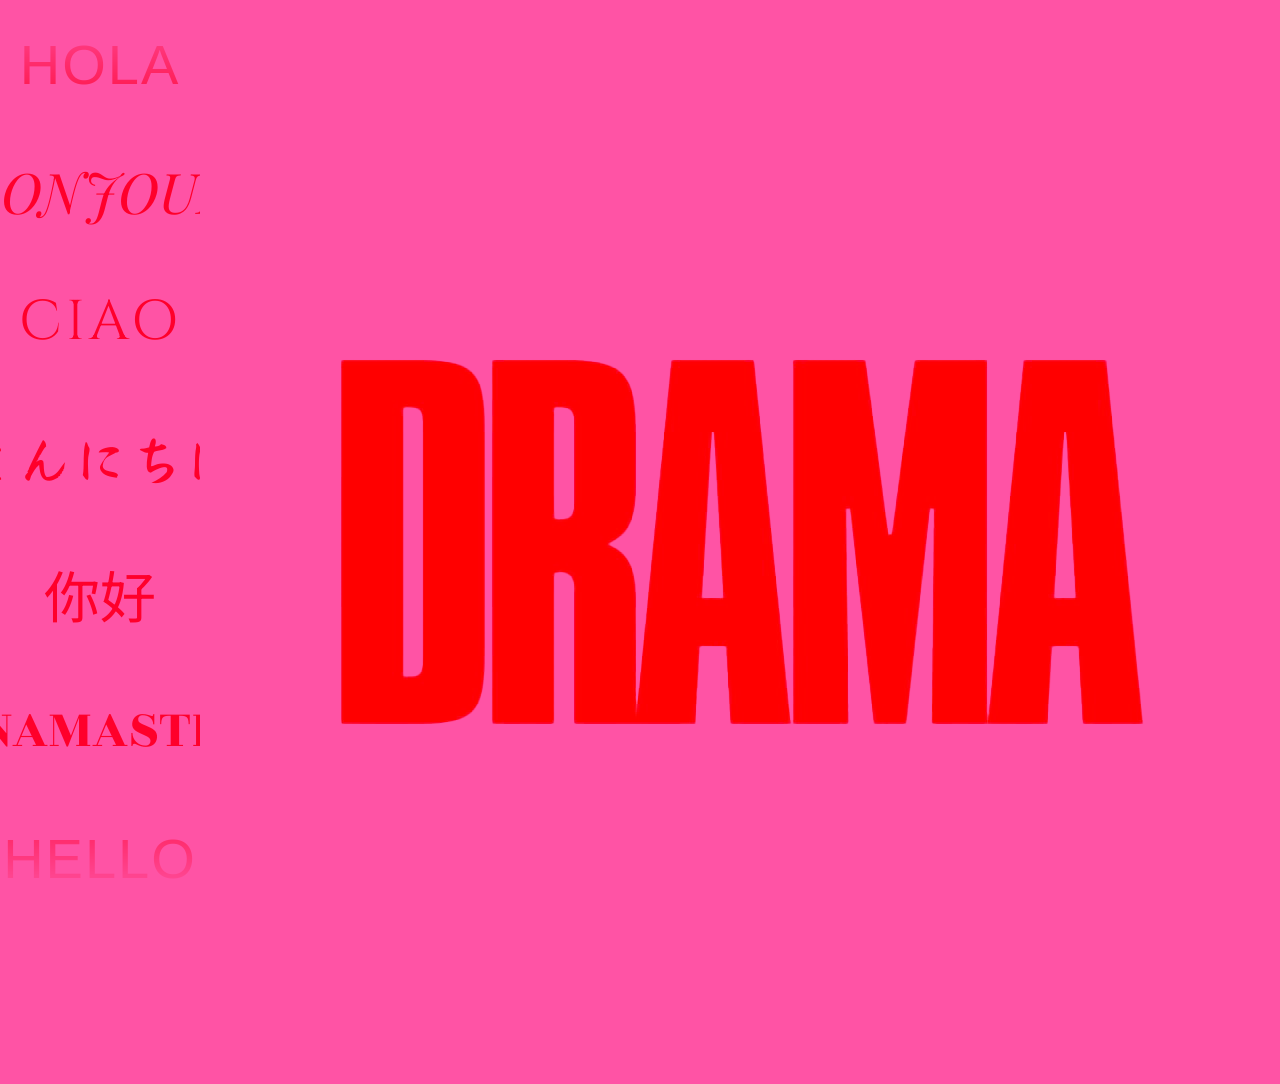
==== index.html @ 6cf23237 "Update index.html" ====
<!DOCTYPE html>
<html lang="es">
<head>
  <meta charset="UTF-8">
  <meta name="viewport" content="width=device-width, initial-scale=1.0">
  <title>DRAMA</title>
  
  <!-- Tipografías de Google Fonts para las caligrafías específicas -->
  <link rel="preconnect" href="https://fonts.googleapis.com">
  <link rel="preconnect" href="https://fonts.gstatic.com" crossorigin>
  <link href="https://fonts.googleapis.com/css2?family=Cinzel:wght@700&family=Noto+Sans+JP:wght@700&family=Noto+Sans+SC:wght@700&family=Playfair+Display:ital,wght@1,700&family=Rozha+One&family=Yuji+Syuku&display=swap" rel="stylesheet">
  
  <link rel="stylesheet" href="style.css">
</head>
<body>

  <main class="main-container">
    <!-- Lado izquierdo: Columna con Bucle Infinito -->
    <section class="left-section">
      <div class="ticker-wrapper">
        <!-- Generaremos las palabras dinámicamente con JavaScript -->
        <div id="ticker" class="ticker-track"></div>
      </div>
    </section>

    <!-- Lado derecho: Logo DRAMA -->
    <section class="right-section">
      <div class="logo-wrapper">
        <img src="logo.png" alt="DRAMA Logo" class="logo-img">
      </div>
    </section>
  </main>

  <script src="script.js"></script>
</body>
</html>
---- style.css ----
* {
  box-sizing: border-box;
  margin: 0;
  padding: 0;
}

body, html {
  width: 100%;
  height: 100%;
  font-family: system-ui, -apple-system, sans-serif;
  background-color: #ff53a5; /* Rosa ajustado a la imagen */
  overflow: hidden;
}

.main-container {
  display: flex;
  width: 100vw;
  height: 100vh;
}

/* Lado Izquierdo: Ventana de la columna vertical */
.left-section {
  flex: 1;
  display: flex;
  justify-content: center;
  align-items: center;
  height: 100vh;
  overflow: hidden;
  position: relative;
}

/* Envoltorio con máscara para suavizar la entrada y salida por arriba/abajo */
.ticker-wrapper {
  height: 100vh;
  width: 100%;
  overflow: hidden;
  display: flex;
  justify-content: center;
  mask-image: linear-gradient(to bottom, transparent 0%, black 15%, black 85%, transparent 100%);
  -webkit-mask-image: linear-gradient(to bottom, transparent 0%, black 15%, black 85%, transparent 100%);
}

/* Pista que se desplaza infinitamente */
.ticker-track {
  display: flex;
  flex-direction: column;
  align-items: center;
  gap: 3.5rem;
  padding: 2rem 0;
  animation: scrollVertical 18s linear infinite;
}

/* Animación de la columna (bucle fluido) */
@keyframes scrollVertical {
  0% {
    transform: translateY(0);
  }
  100% {
    transform: translateY(-50%);
  }
}

/* Estilo base de los saludos */
.greeting-item {
  font-size: 3.5rem;
  color: #ff002b; /* Rojo del logo */
  text-transform: uppercase;
  white-space: nowrap;
  user-select: none;
}

/* --- CLASES DE CALIGRAFÍA POR IDIOMA / ESTILO --- */
.font-es { font-family: 'Impact', sans-serif; letter-spacing: 2px; }
.font-fr { font-family: 'Playfair Display', serif; font-style: italic; }
.font-it { font-family: 'Cinzel', serif; letter-spacing: 4px; }
.font-jp { font-family: 'Yuji Syuku', serif; }
.font-cn { font-family: 'Noto Sans SC', sans-serif; }
.font-hi { font-family: 'Rozha One', serif; }
.font-ar { font-family: 'Amiri', serif; }

/* Adaptación para pantallas pequeñas */
@media (max-width: 768px) {
  .main-container {
    flex-direction: column-reverse;
  }
  .greeting-item {
    font-size: 2.2rem;
  }
  .ticker-track {
    gap: 2rem;
  }
}
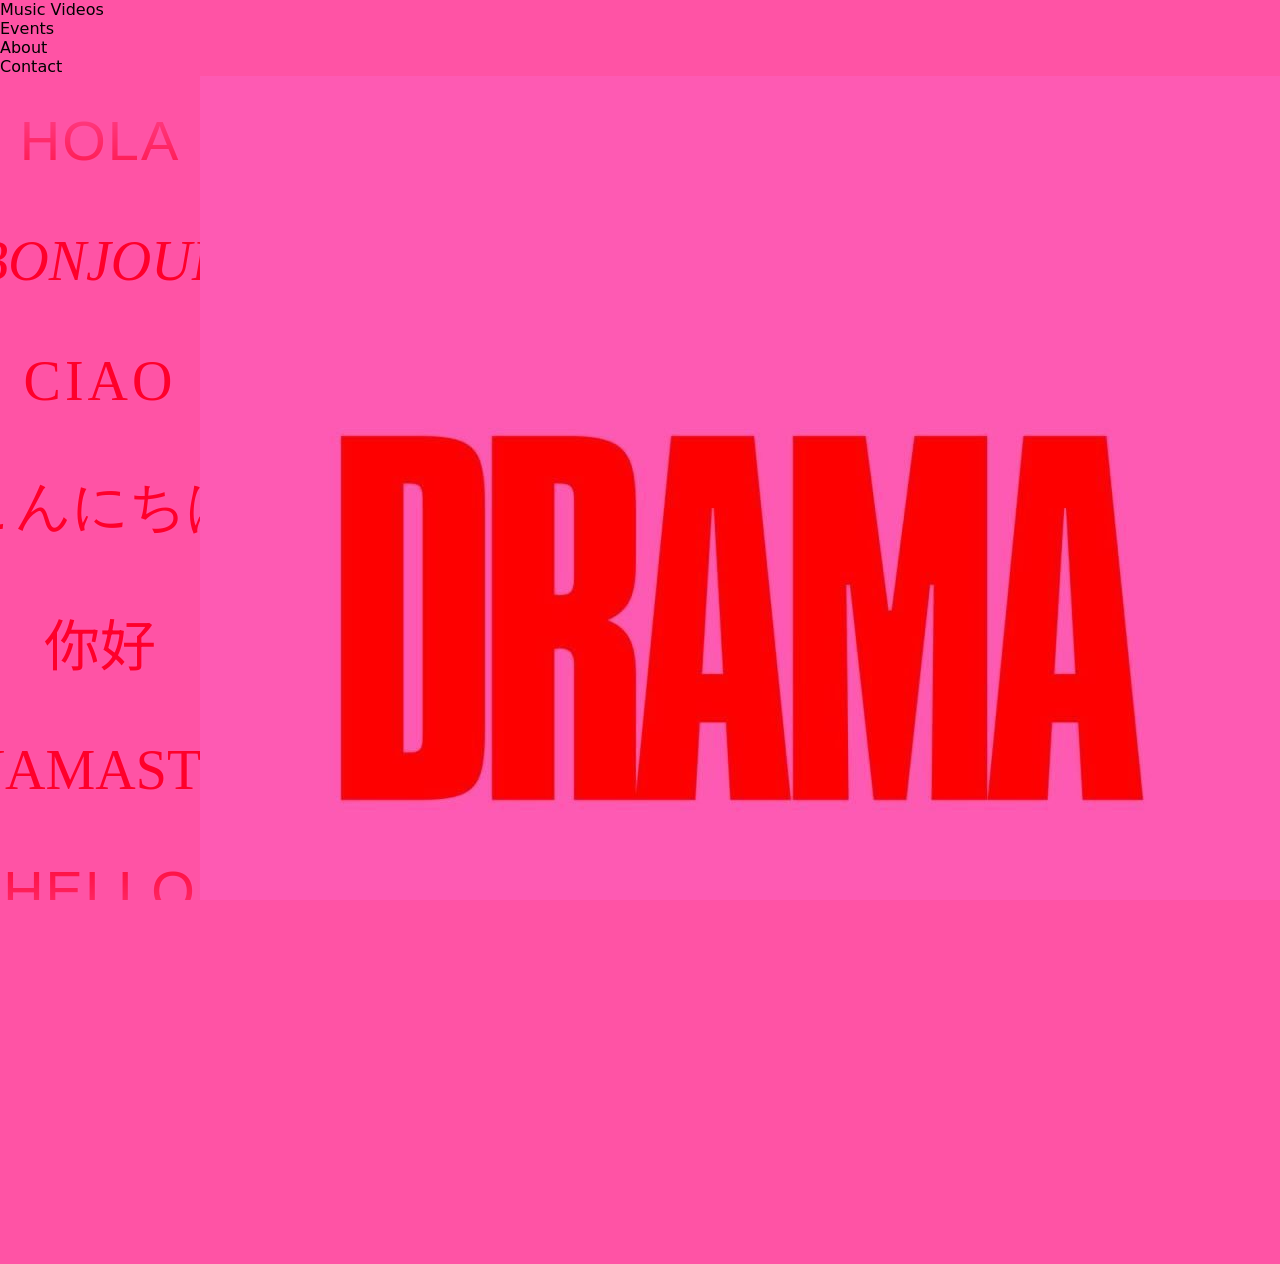
==== commit e40a13bd: "Update index.html" ====
--- a/index.html
+++ b/index.html
@@ -5,32 +5,97 @@
   <meta name="viewport" content="width=device-width, initial-scale=1.0">
   <title>DRAMA</title>
   
-  <!-- Tipografías de Google Fonts para las caligrafías específicas -->
+  <!-- Carga de Noto Sans con soporte para múltiples alfabetos -->
   <link rel="preconnect" href="https://fonts.googleapis.com">
   <link rel="preconnect" href="https://fonts.gstatic.com" crossorigin>
-  <link href="https://fonts.googleapis.com/css2?family=Cinzel:wght@700&family=Noto+Sans+JP:wght@700&family=Noto+Sans+SC:wght@700&family=Playfair+Display:ital,wght@1,700&family=Rozha+One&family=Yuji+Syuku&display=swap" rel="stylesheet">
+  <link href="https://fonts.googleapis.com/css2?family=Noto+Sans+JP:wght@900&family=Noto+Sans+SC:wght@900&family=Noto+Sans:wght@900&display=swap" rel="stylesheet">
   
   <link rel="stylesheet" href="style.css">
 </head>
 <body>
 
+  <!-- NAVEGACIÓN EN LAS 4 ESQUINAS -->
+  <nav class="corner-nav top-left" onclick="openSection('music-videos')">Music Videos</nav>
+  <nav class="corner-nav top-right" onclick="openSection('events')">Events</nav>
+  <nav class="corner-nav bottom-left" onclick="openSection('about')">About</nav>
+  <nav class="corner-nav bottom-right" onclick="openSection('contact')">Contact</nav>
+
+  <!-- CONTENIDO PRINCIPAL -->
   <main class="main-container">
     <!-- Lado izquierdo: Columna con Bucle Infinito -->
     <section class="left-section">
       <div class="ticker-wrapper">
-        <!-- Generaremos las palabras dinámicamente con JavaScript -->
         <div id="ticker" class="ticker-track"></div>
       </div>
     </section>
 
-    <!-- Lado derecho: Logo DRAMA -->
+    <!-- Lado derecho: Logo DRAMA (Más pequeño) -->
     <section class="right-section">
       <div class="logo-wrapper">
-        <img src="logo.png" alt="DRAMA Logo" class="logo-img">
+        <img src="logo.jpg" alt="DRAMA Logo" class="logo-img">
       </div>
     </section>
   </main>
 
+  <!-- VENTANAS MODALES / SUBCARPETAS DE CADA ESQUINA -->
+  <div id="modal-overlay" class="modal-overlay" onclick="closeSection()">
+    <div class="modal-content" onclick="event.stopPropagation()">
+      <button class="close-btn" onclick="closeSection()">✕</button>
+
+      <!-- Subcarpeta: Music Videos -->
+      <section id="sec-music-videos" class="section-content">
+        <h2>Music Videos</h2>
+        <div class="subfolder-tabs">
+          <button class="tab-btn active">Oficiales</button>
+          <button class="tab-btn">Live Sessions</button>
+          <button class="tab-btn">BTS</button>
+        </div>
+        <div class="grid-placeholder">
+          <p>Próximamente los proyectos audiovisuales.</p>
+        </div>
+      </section>
+
+      <!-- Subcarpeta: Events -->
+      <section id="sec-events" class="section-content">
+        <h2>Events</h2>
+        <div class="subfolder-tabs">
+          <button class="tab-btn active">Próximos</button>
+          <button class="tab-btn">Festivales</button>
+          <button class="tab-btn">Archivo</button>
+        </div>
+        <div class="grid-placeholder">
+          <p>Próximas fechas y eventos en directo.</p>
+        </div>
+      </section>
+
+      <!-- Subcarpeta: About -->
+      <section id="sec-about" class="section-content">
+        <h2>About</h2>
+        <div class="subfolder-tabs">
+          <button class="tab-btn active">Bio</button>
+          <button class="tab-btn">Equipo</button>
+          <button class="tab-btn">Prensa</button>
+        </div>
+        <div class="grid-placeholder">
+          <p>Información y concepto sobre DRAMA.</p>
+        </div>
+      </section>
+
+      <!-- Subcarpeta: Contact -->
+      <section id="sec-contact" class="section-content">
+        <h2>Contact</h2>
+        <div class="subfolder-tabs">
+          <button class="tab-btn active">Booking</button>
+          <button class="tab-btn">Prensa</button>
+        </div>
+        <div class="grid-placeholder">
+          <p>hola@dramaproject.com</p>
+        </div>
+      </section>
+
+    </div>
+  </div>
+
   <script src="script.js"></script>
 </body>
 </html>
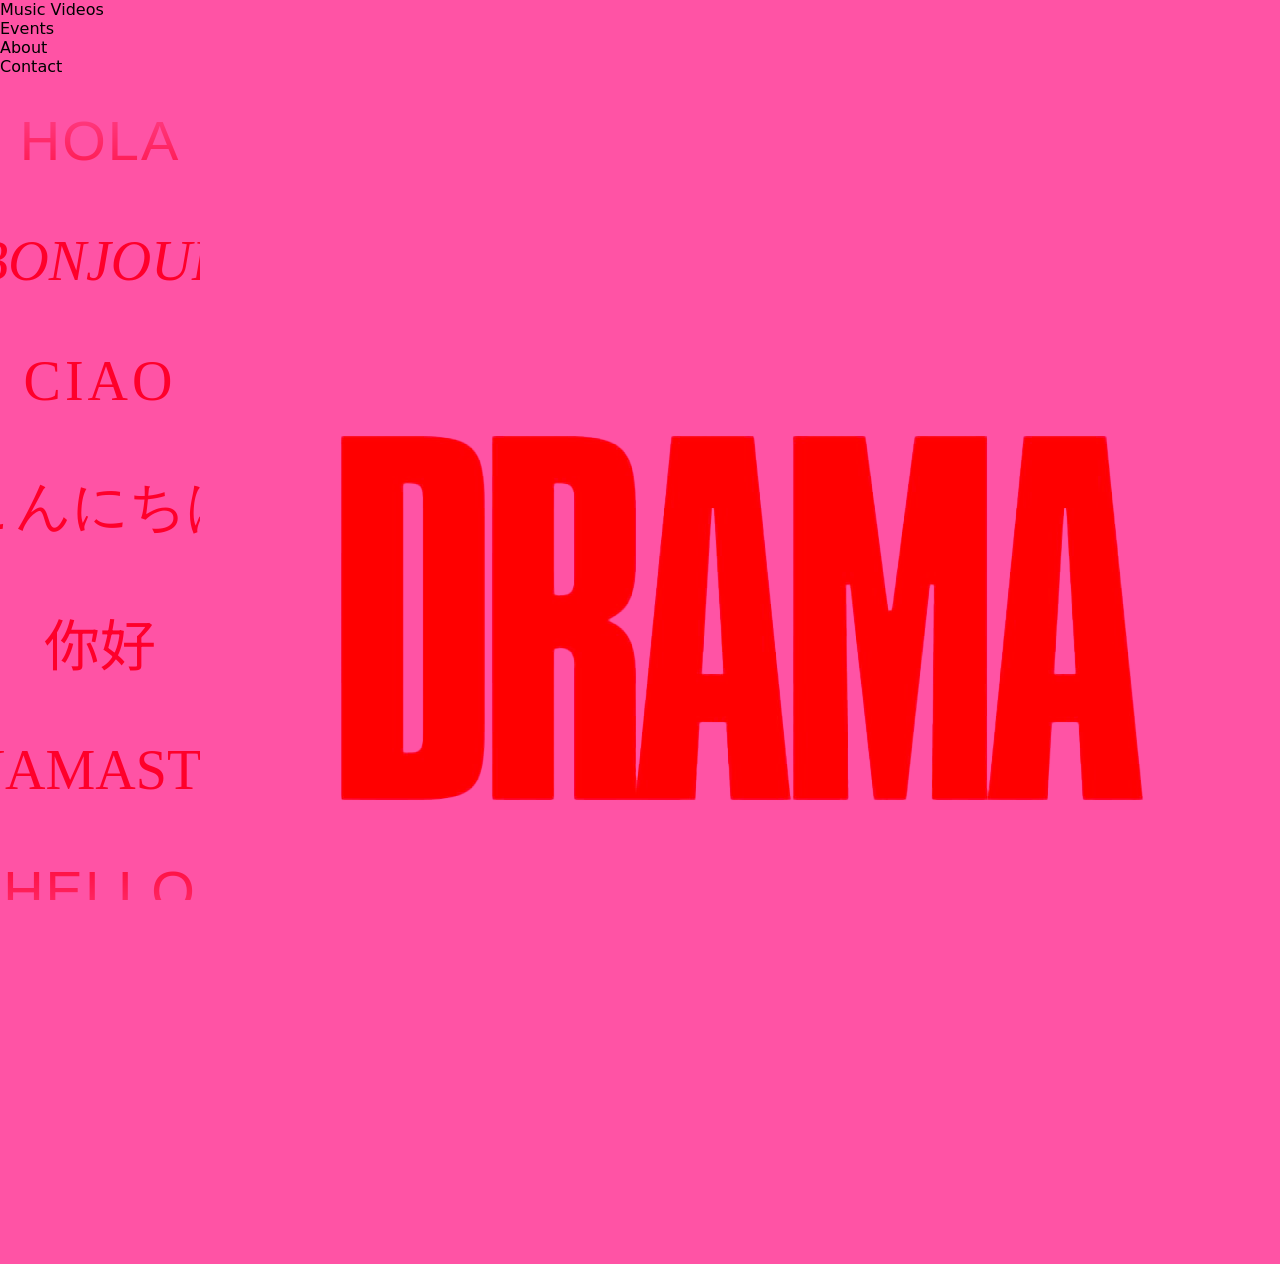
==== commit f80b0d4f: "Replace logo.jpg with logo.png in index.html" ====
--- a/index.html
+++ b/index.html
@@ -32,7 +32,7 @@
     <!-- Lado derecho: Logo DRAMA (Más pequeño) -->
     <section class="right-section">
       <div class="logo-wrapper">
-        <img src="logo.jpg" alt="DRAMA Logo" class="logo-img">
+        <img src="logo.png" alt="DRAMA Logo" class="logo-img">
       </div>
     </section>
   </main>
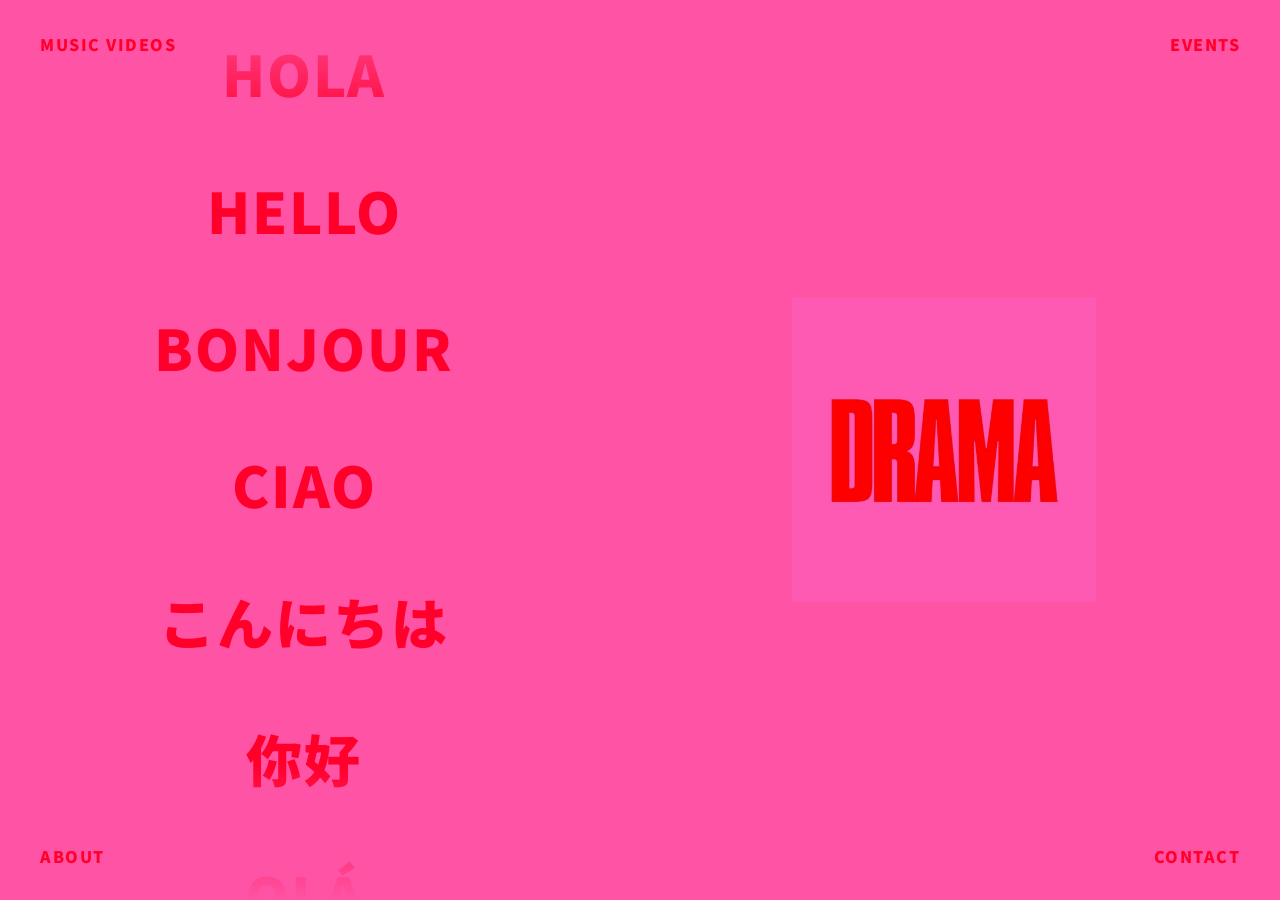
==== commit dda67de6: "change" ====
--- a/index.html
+++ b/index.html
@@ -14,11 +14,11 @@
 </head>
 <body>
 
-  <!-- NAVEGACIÓN EN LAS 4 ESQUINAS -->
-  <nav class="corner-nav top-left" onclick="openSection('music-videos')">Music Videos</nav>
-  <nav class="corner-nav top-right" onclick="openSection('events')">Events</nav>
-  <nav class="corner-nav bottom-left" onclick="openSection('about')">About</nav>
-  <nav class="corner-nav bottom-right" onclick="openSection('contact')">Contact</nav>
+  <!-- NAVEGACIÓN EN LAS 4 ESQUINAS (Enlaces directos a subcarpetas) -->
+  <a href="./music-videos/" class="corner-nav top-left">Music Videos</a>
+  <a href="./events/" class="corner-nav top-right">Events</a>
+  <a href="./about/" class="corner-nav bottom-left">About</a>
+  <a href="./contact/" class="corner-nav bottom-right">Contact</a>
 
   <!-- CONTENIDO PRINCIPAL -->
   <main class="main-container">
@@ -32,70 +32,11 @@
     <!-- Lado derecho: Logo DRAMA (Más pequeño) -->
     <section class="right-section">
       <div class="logo-wrapper">
-        <img src="logo.png" alt="DRAMA Logo" class="logo-img">
+        <img src="logo.jpg" alt="DRAMA Logo" class="logo-img">
       </div>
     </section>
   </main>
 
-  <!-- VENTANAS MODALES / SUBCARPETAS DE CADA ESQUINA -->
-  <div id="modal-overlay" class="modal-overlay" onclick="closeSection()">
-    <div class="modal-content" onclick="event.stopPropagation()">
-      <button class="close-btn" onclick="closeSection()">✕</button>
-
-      <!-- Subcarpeta: Music Videos -->
-      <section id="sec-music-videos" class="section-content">
-        <h2>Music Videos</h2>
-        <div class="subfolder-tabs">
-          <button class="tab-btn active">Oficiales</button>
-          <button class="tab-btn">Live Sessions</button>
-          <button class="tab-btn">BTS</button>
-        </div>
-        <div class="grid-placeholder">
-          <p>Próximamente los proyectos audiovisuales.</p>
-        </div>
-      </section>
-
-      <!-- Subcarpeta: Events -->
-      <section id="sec-events" class="section-content">
-        <h2>Events</h2>
-        <div class="subfolder-tabs">
-          <button class="tab-btn active">Próximos</button>
-          <button class="tab-btn">Festivales</button>
-          <button class="tab-btn">Archivo</button>
-        </div>
-        <div class="grid-placeholder">
-          <p>Próximas fechas y eventos en directo.</p>
-        </div>
-      </section>
-
-      <!-- Subcarpeta: About -->
-      <section id="sec-about" class="section-content">
-        <h2>About</h2>
-        <div class="subfolder-tabs">
-          <button class="tab-btn active">Bio</button>
-          <button class="tab-btn">Equipo</button>
-          <button class="tab-btn">Prensa</button>
-        </div>
-        <div class="grid-placeholder">
-          <p>Información y concepto sobre DRAMA.</p>
-        </div>
-      </section>
-
-      <!-- Subcarpeta: Contact -->
-      <section id="sec-contact" class="section-content">
-        <h2>Contact</h2>
-        <div class="subfolder-tabs">
-          <button class="tab-btn active">Booking</button>
-          <button class="tab-btn">Prensa</button>
-        </div>
-        <div class="grid-placeholder">
-          <p>hola@dramaproject.com</p>
-        </div>
-      </section>
-
-    </div>
-  </div>
-
   <script src="script.js"></script>
 </body>
-</html>
+</html>
--- a/style.css
+++ b/style.css
@@ -7,18 +7,44 @@
 body, html {
   width: 100%;
   height: 100%;
-  font-family: system-ui, -apple-system, sans-serif;
-  background-color: #ff53a5; /* Rosa ajustado a la imagen */
+  font-family: 'Noto Sans', 'Noto Sans JP', 'Noto Sans SC', sans-serif;
+  font-weight: 900;
+  background-color: #ff53a5; /* Rosa corporativo DRAMA */
   overflow: hidden;
 }
 
+/* NAVEGACIÓN EN ESQUINAS */
+.corner-nav {
+  position: fixed;
+  z-index: 100;
+  font-size: 1rem;
+  font-weight: 900;
+  text-transform: uppercase;
+  color: #ff002b; /* Rojo del logo */
+  text-decoration: none;
+  letter-spacing: 1.5px;
+  transition: transform 0.2s ease, opacity 0.2s ease;
+  user-select: none;
+}
+
+.corner-nav:hover {
+  transform: scale(1.1);
+  opacity: 0.8;
+}
+
+.top-left { top: 2rem; left: 2.5rem; }
+.top-right { top: 2rem; right: 2.5rem; }
+.bottom-left { bottom: 2rem; left: 2.5rem; }
+.bottom-right { bottom: 2rem; right: 2.5rem; }
+
+/* LAYOUT PRINCIPAL */
 .main-container {
   display: flex;
   width: 100vw;
   height: 100vh;
 }
 
-/* Lado Izquierdo: Ventana de la columna vertical */
+/* BUCLE IZQUIERDO */
 .left-section {
   flex: 1;
   display: flex;
@@ -26,10 +52,8 @@
   align-items: center;
   height: 100vh;
   overflow: hidden;
-  position: relative;
 }
 
-/* Envoltorio con máscara para suavizar la entrada y salida por arriba/abajo */
 .ticker-wrapper {
   height: 100vh;
   width: 100%;
@@ -40,7 +64,6 @@
   -webkit-mask-image: linear-gradient(to bottom, transparent 0%, black 15%, black 85%, transparent 100%);
 }
 
-/* Pista que se desplaza infinitamente */
 .ticker-track {
   display: flex;
   flex-direction: column;
@@ -50,43 +73,51 @@
   animation: scrollVertical 18s linear infinite;
 }
 
-/* Animación de la columna (bucle fluido) */
 @keyframes scrollVertical {
-  0% {
-    transform: translateY(0);
-  }
-  100% {
-    transform: translateY(-50%);
-  }
+  0% { transform: translateY(0); }
+  100% { transform: translateY(-50%); }
 }
 
-/* Estilo base de los saludos */
 .greeting-item {
   font-size: 3.5rem;
-  color: #ff002b; /* Rojo del logo */
+  color: #ff002b;
   text-transform: uppercase;
   white-space: nowrap;
-  user-select: none;
+  letter-spacing: 2px;
 }
 
-/* --- CLASES DE CALIGRAFÍA POR IDIOMA / ESTILO --- */
-.font-es { font-family: 'Impact', sans-serif; letter-spacing: 2px; }
-.font-fr { font-family: 'Playfair Display', serif; font-style: italic; }
-.font-it { font-family: 'Cinzel', serif; letter-spacing: 4px; }
-.font-jp { font-family: 'Yuji Syuku', serif; }
-.font-cn { font-family: 'Noto Sans SC', sans-serif; }
-.font-hi { font-family: 'Rozha One', serif; }
-.font-ar { font-family: 'Amiri', serif; }
+/* LOGO DERECHO */
+.right-section {
+  flex: 1;
+  display: flex;
+  justify-content: center;
+  align-items: center;
+  padding: 2rem;
+}
 
-/* Adaptación para pantallas pequeñas */
+.logo-wrapper {
+  max-width: 50%;
+  display: flex;
+  justify-content: center;
+  align-items: center;
+}
+
+.logo-img {
+  max-width: 100%;
+  max-height: 50vh;
+  object-fit: contain;
+}
+
+/* MOBILE RESPONSIVE */
 @media (max-width: 768px) {
   .main-container {
     flex-direction: column-reverse;
   }
-  .greeting-item {
-    font-size: 2.2rem;
-  }
-  .ticker-track {
-    gap: 2rem;
-  }
-}
+  .greeting-item { font-size: 2.2rem; }
+  .logo-wrapper { max-width: 65%; }
+  .corner-nav { font-size: 0.85rem; }
+  .top-left { top: 1rem; left: 1rem; }
+  .top-right { top: 1rem; right: 1rem; }
+  .bottom-left { bottom: 1rem; left: 1rem; }
+  .bottom-right { bottom: 1rem; right: 1rem; }
+}
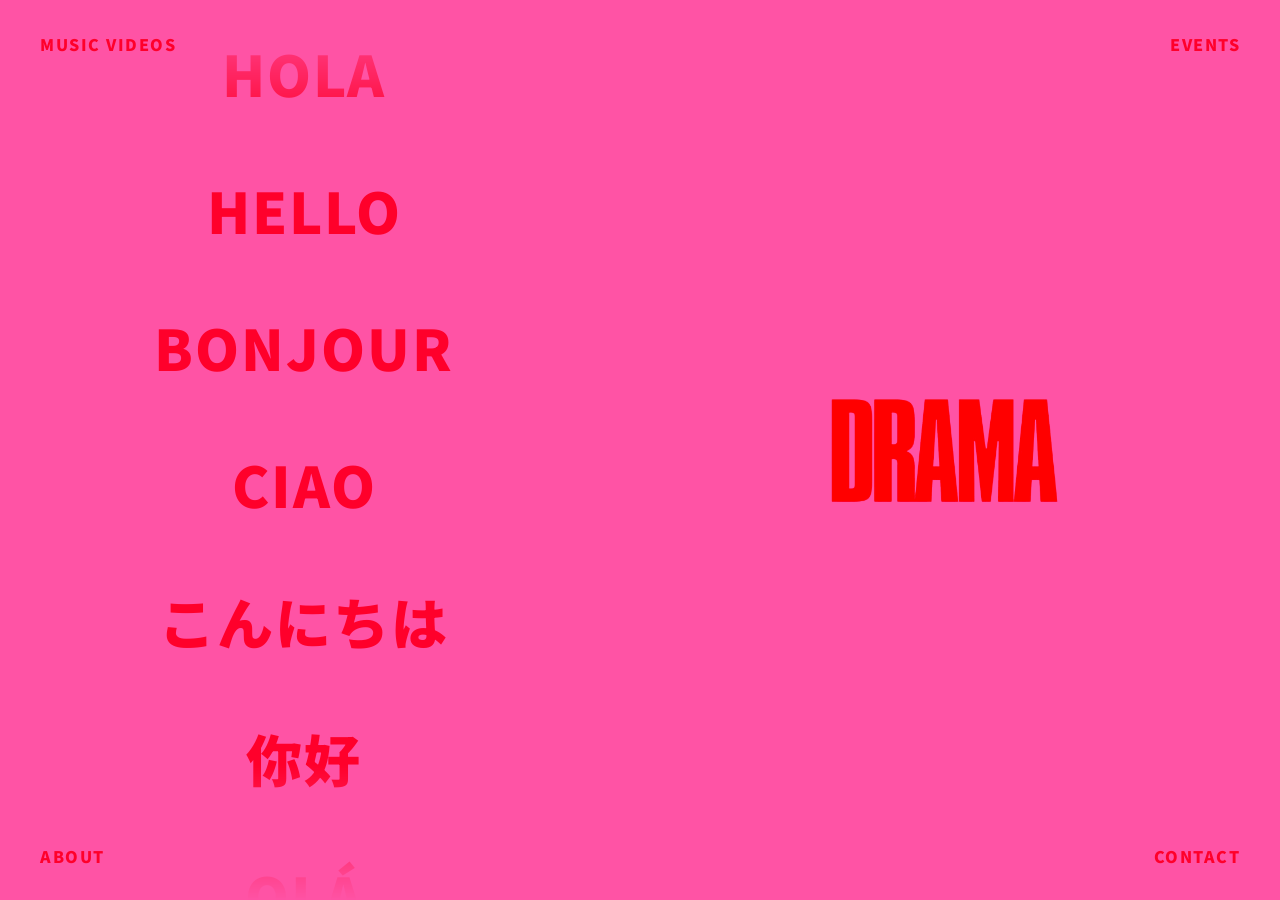
==== commit 72a37908: "Merge branch 'main' of https://github.com/javierbotellaperez/holadrama" ====
--- a/index.html
+++ b/index.html
@@ -14,11 +14,11 @@
 </head>
 <body>
 
-  <!-- NAVEGACIÓN EN LAS 4 ESQUINAS (Enlaces directos a subcarpetas) -->
-  <a href="./music-videos/" class="corner-nav top-left">Music Videos</a>
-  <a href="./events/" class="corner-nav top-right">Events</a>
-  <a href="./about/" class="corner-nav bottom-left">About</a>
-  <a href="./contact/" class="corner-nav bottom-right">Contact</a>
+  <!-- NAVEGACIÓN EN LAS 4 ESQUINAS -->
+  <nav class="corner-nav top-left" onclick="openSection('music-videos')">Music Videos</nav>
+  <nav class="corner-nav top-right" onclick="openSection('events')">Events</nav>
+  <nav class="corner-nav bottom-left" onclick="openSection('about')">About</nav>
+  <nav class="corner-nav bottom-right" onclick="openSection('contact')">Contact</nav>
 
   <!-- CONTENIDO PRINCIPAL -->
   <main class="main-container">
@@ -32,11 +32,70 @@
     <!-- Lado derecho: Logo DRAMA (Más pequeño) -->
     <section class="right-section">
       <div class="logo-wrapper">
-        <img src="logo.jpg" alt="DRAMA Logo" class="logo-img">
+        <img src="logo.png" alt="DRAMA Logo" class="logo-img">
       </div>
     </section>
   </main>
 
+  <!-- VENTANAS MODALES / SUBCARPETAS DE CADA ESQUINA -->
+  <div id="modal-overlay" class="modal-overlay" onclick="closeSection()">
+    <div class="modal-content" onclick="event.stopPropagation()">
+      <button class="close-btn" onclick="closeSection()">✕</button>
+
+      <!-- Subcarpeta: Music Videos -->
+      <section id="sec-music-videos" class="section-content">
+        <h2>Music Videos</h2>
+        <div class="subfolder-tabs">
+          <button class="tab-btn active">Oficiales</button>
+          <button class="tab-btn">Live Sessions</button>
+          <button class="tab-btn">BTS</button>
+        </div>
+        <div class="grid-placeholder">
+          <p>Próximamente los proyectos audiovisuales.</p>
+        </div>
+      </section>
+
+      <!-- Subcarpeta: Events -->
+      <section id="sec-events" class="section-content">
+        <h2>Events</h2>
+        <div class="subfolder-tabs">
+          <button class="tab-btn active">Próximos</button>
+          <button class="tab-btn">Festivales</button>
+          <button class="tab-btn">Archivo</button>
+        </div>
+        <div class="grid-placeholder">
+          <p>Próximas fechas y eventos en directo.</p>
+        </div>
+      </section>
+
+      <!-- Subcarpeta: About -->
+      <section id="sec-about" class="section-content">
+        <h2>About</h2>
+        <div class="subfolder-tabs">
+          <button class="tab-btn active">Bio</button>
+          <button class="tab-btn">Equipo</button>
+          <button class="tab-btn">Prensa</button>
+        </div>
+        <div class="grid-placeholder">
+          <p>Información y concepto sobre DRAMA.</p>
+        </div>
+      </section>
+
+      <!-- Subcarpeta: Contact -->
+      <section id="sec-contact" class="section-content">
+        <h2>Contact</h2>
+        <div class="subfolder-tabs">
+          <button class="tab-btn active">Booking</button>
+          <button class="tab-btn">Prensa</button>
+        </div>
+        <div class="grid-placeholder">
+          <p>hola@dramaproject.com</p>
+        </div>
+      </section>
+
+    </div>
+  </div>
+
   <script src="script.js"></script>
 </body>
 </html>
--- a/style.css
+++ b/style.css
@@ -9,7 +9,7 @@
   height: 100%;
   font-family: 'Noto Sans', 'Noto Sans JP', 'Noto Sans SC', sans-serif;
   font-weight: 900;
-  background-color: #ff53a5; /* Rosa corporativo DRAMA */
+  background-color: #ff53a5; /* Rosa corporativo exacto */
   overflow: hidden;
 }
 
@@ -21,7 +21,7 @@
   font-weight: 900;
   text-transform: uppercase;
   color: #ff002b; /* Rojo del logo */
-  text-decoration: none;
+  cursor: pointer;
   letter-spacing: 1.5px;
   transition: transform 0.2s ease, opacity 0.2s ease;
   user-select: none;
@@ -86,7 +86,7 @@
   letter-spacing: 2px;
 }
 
-/* LOGO DERECHO */
+/* LOGO DERECHO (REDUCIDO DE TAMAÑO) */
 .right-section {
   flex: 1;
   display: flex;
@@ -96,7 +96,7 @@
 }
 
 .logo-wrapper {
-  max-width: 50%;
+  max-width: 50%; /* Logo más pequeño y refinado */
   display: flex;
   justify-content: center;
   align-items: center;
@@ -106,6 +106,87 @@
   max-width: 100%;
   max-height: 50vh;
   object-fit: contain;
+}
+
+
+/* VENTANAS MODALES / SUBCARPETAS */
+.modal-overlay {
+  position: fixed;
+  inset: 0;
+  background-color: rgba(0, 0, 0, 0.4);
+  backdrop-filter: blur(8px);
+  z-index: 200;
+  display: none;
+  justify-content: center;
+  align-items: center;
+}
+
+.modal-overlay.active {
+  display: flex;
+}
+
+.modal-content {
+  background-color: #ff53a5;
+  border: 3px solid #ff002b;
+  width: 90%;
+  max-width: 650px;
+  padding: 3rem 2rem;
+  border-radius: 20px;
+  position: relative;
+  color: #ff002b;
+}
+
+.close-btn {
+  position: absolute;
+  top: 1rem;
+  right: 1.5rem;
+  background: none;
+  border: none;
+  font-size: 1.8rem;
+  font-weight: 900;
+  color: #ff002b;
+  cursor: pointer;
+}
+
+.section-content {
+  display: none;
+}
+
+.section-content.active {
+  display: block;
+}
+
+.section-content h2 {
+  font-size: 2.5rem;
+  text-transform: uppercase;
+  margin-bottom: 1.5rem;
+}
+
+.subfolder-tabs {
+  display: flex;
+  gap: 0.5rem;
+  margin-bottom: 2rem;
+}
+
+.tab-btn {
+  background: transparent;
+  border: 2px solid #ff002b;
+  color: #ff002b;
+  padding: 0.5rem 1rem;
+  font-weight: 900;
+  border-radius: 30px;
+  cursor: pointer;
+  text-transform: uppercase;
+}
+
+.tab-btn.active, .tab-btn:hover {
+  background-color: #ff002b;
+  color: #ff53a5;
+}
+
+.grid-placeholder {
+  font-size: 1.2rem;
+  font-weight: 700;
 }
 
 /* MOBILE RESPONSIVE */
@@ -120,4 +201,4 @@
   .top-right { top: 1rem; right: 1rem; }
   .bottom-left { bottom: 1rem; left: 1rem; }
   .bottom-right { bottom: 1rem; right: 1rem; }
-}+}
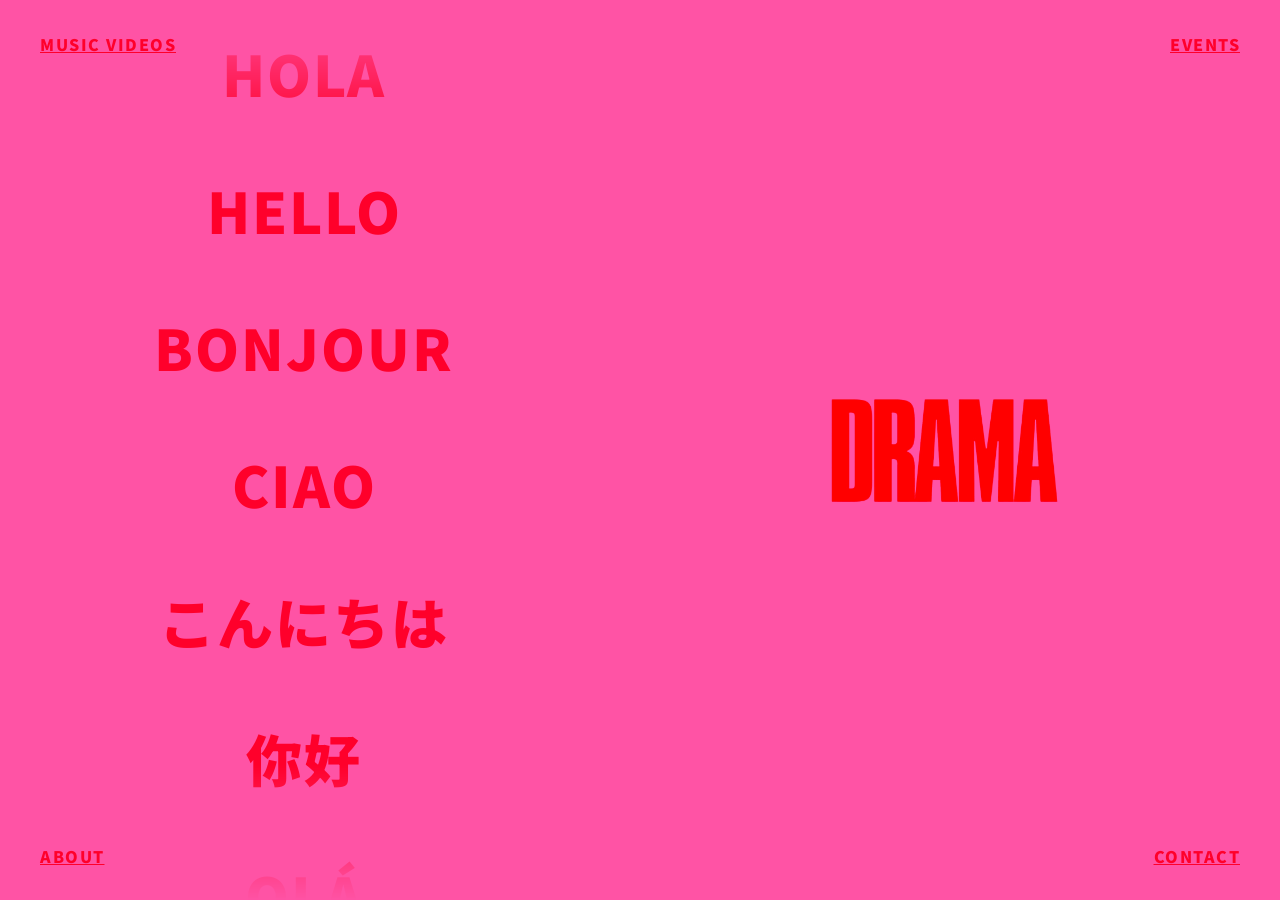
==== commit f0637807: "Update index.html" ====
--- a/index.html
+++ b/index.html
@@ -14,11 +14,11 @@
 </head>
 <body>
 
-  <!-- NAVEGACIÓN EN LAS 4 ESQUINAS -->
-  <nav class="corner-nav top-left" onclick="openSection('music-videos')">Music Videos</nav>
-  <nav class="corner-nav top-right" onclick="openSection('events')">Events</nav>
-  <nav class="corner-nav bottom-left" onclick="openSection('about')">About</nav>
-  <nav class="corner-nav bottom-right" onclick="openSection('contact')">Contact</nav>
+  <!-- NAVEGACIÓN EN LAS 4 ESQUINAS (Enlaces directos a subcarpetas) -->
+  <a href="./music-videos/" class="corner-nav top-left">Music Videos</a>
+  <a href="./events/" class="corner-nav top-right">Events</a>
+  <a href="./about/" class="corner-nav bottom-left">About</a>
+  <a href="./contact/" class="corner-nav bottom-right">Contact</a>
 
   <!-- CONTENIDO PRINCIPAL -->
   <main class="main-container">
@@ -37,65 +37,6 @@
     </section>
   </main>
 
-  <!-- VENTANAS MODALES / SUBCARPETAS DE CADA ESQUINA -->
-  <div id="modal-overlay" class="modal-overlay" onclick="closeSection()">
-    <div class="modal-content" onclick="event.stopPropagation()">
-      <button class="close-btn" onclick="closeSection()">✕</button>
-
-      <!-- Subcarpeta: Music Videos -->
-      <section id="sec-music-videos" class="section-content">
-        <h2>Music Videos</h2>
-        <div class="subfolder-tabs">
-          <button class="tab-btn active">Oficiales</button>
-          <button class="tab-btn">Live Sessions</button>
-          <button class="tab-btn">BTS</button>
-        </div>
-        <div class="grid-placeholder">
-          <p>Próximamente los proyectos audiovisuales.</p>
-        </div>
-      </section>
-
-      <!-- Subcarpeta: Events -->
-      <section id="sec-events" class="section-content">
-        <h2>Events</h2>
-        <div class="subfolder-tabs">
-          <button class="tab-btn active">Próximos</button>
-          <button class="tab-btn">Festivales</button>
-          <button class="tab-btn">Archivo</button>
-        </div>
-        <div class="grid-placeholder">
-          <p>Próximas fechas y eventos en directo.</p>
-        </div>
-      </section>
-
-      <!-- Subcarpeta: About -->
-      <section id="sec-about" class="section-content">
-        <h2>About</h2>
-        <div class="subfolder-tabs">
-          <button class="tab-btn active">Bio</button>
-          <button class="tab-btn">Equipo</button>
-          <button class="tab-btn">Prensa</button>
-        </div>
-        <div class="grid-placeholder">
-          <p>Información y concepto sobre DRAMA.</p>
-        </div>
-      </section>
-
-      <!-- Subcarpeta: Contact -->
-      <section id="sec-contact" class="section-content">
-        <h2>Contact</h2>
-        <div class="subfolder-tabs">
-          <button class="tab-btn active">Booking</button>
-          <button class="tab-btn">Prensa</button>
-        </div>
-        <div class="grid-placeholder">
-          <p>hola@dramaproject.com</p>
-        </div>
-      </section>
-
-    </div>
-  </div>
-
   <script src="script.js"></script>
 </body>
-</html>+</html>
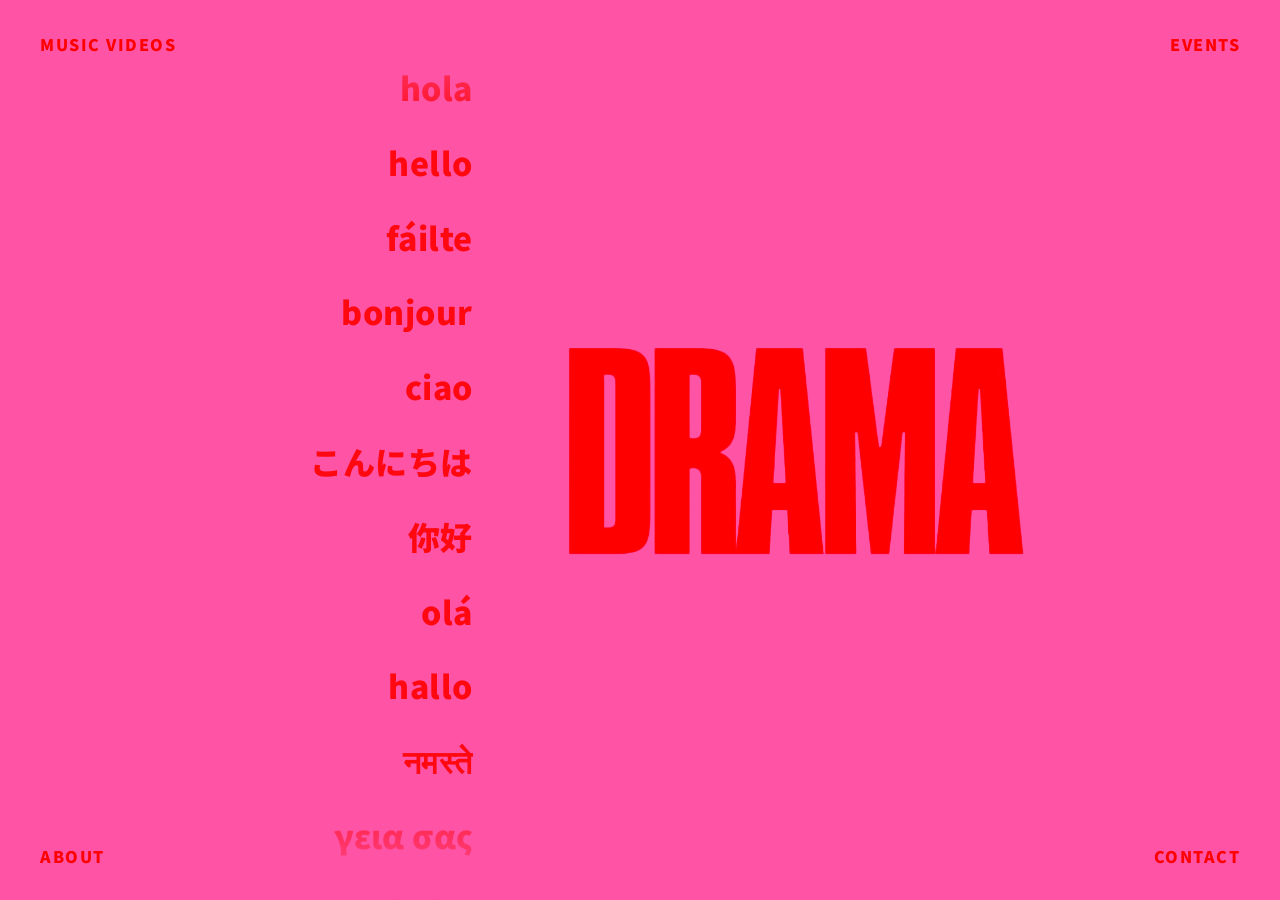
==== commit 9c9ddf5c: "Add favicon link to index.html" ====
--- a/index.html
+++ b/index.html
@@ -11,6 +11,10 @@
   <link href="https://fonts.googleapis.com/css2?family=Noto+Sans+JP:wght@900&family=Noto+Sans+SC:wght@900&family=Noto+Sans:wght@900&display=swap" rel="stylesheet">
   
   <link rel="stylesheet" href="style.css">
+
+  <!-- Colócalo dentro de la etiqueta <head> -->
+<link rel="icon" type="image/png" href="logo.jpg">
+  
 </head>
 <body>
 
--- a/style.css
+++ b/style.css
@@ -9,19 +9,19 @@
   height: 100%;
   font-family: 'Noto Sans', 'Noto Sans JP', 'Noto Sans SC', sans-serif;
   font-weight: 900;
-  background-color: #ff53a5; /* Rosa corporativo exacto */
+  background-color: #ff53a5; /* Rosa corporativo DRAMA */
   overflow: hidden;
 }
 
-/* NAVEGACIÓN EN ESQUINAS */
+/* NAVEGACIÓN EN ESQUINAS (Rojo exacto del logo) */
 .corner-nav {
   position: fixed;
   z-index: 100;
   font-size: 1rem;
   font-weight: 900;
   text-transform: uppercase;
-  color: #ff002b; /* Rojo del logo */
-  cursor: pointer;
+  color: #ff0000;
+  text-decoration: none;
   letter-spacing: 1.5px;
   transition: transform 0.2s ease, opacity 0.2s ease;
   user-select: none;
@@ -42,13 +42,16 @@
   display: flex;
   width: 100vw;
   height: 100vh;
+  justify-content: center;
+  align-items: center;
+  padding: 0 3rem;
 }
 
-/* BUCLE IZQUIERDO */
+/* BUCLE IZQUIERDO (MÁS PEQUEÑO Y SECUNDARIO) */
 .left-section {
-  flex: 1;
+  flex: 0.8; /* Ocupa menos espacio para dar protagonismo al logo */
   display: flex;
-  justify-content: center;
+  justify-content: flex-end;
   align-items: center;
   height: 100vh;
   overflow: hidden;
@@ -57,20 +60,34 @@
 .ticker-wrapper {
   height: 100vh;
   width: 100%;
-  overflow: hidden;
+  max-width: 320px; /* Ancho ajustado para texto más pequeño */
+  overflow-y: auto;
   display: flex;
-  justify-content: center;
+  justify-content: flex-end;
+  
+  /* Oculta la barra de scroll visual */
+  scrollbar-width: none;
+  -ms-overflow-style: none;
   mask-image: linear-gradient(to bottom, transparent 0%, black 15%, black 85%, transparent 100%);
   -webkit-mask-image: linear-gradient(to bottom, transparent 0%, black 15%, black 85%, transparent 100%);
+}
+
+.ticker-wrapper::-webkit-scrollbar {
+  display: none;
 }
 
 .ticker-track {
   display: flex;
   flex-direction: column;
-  align-items: center;
-  gap: 3.5rem;
-  padding: 2rem 0;
-  animation: scrollVertical 18s linear infinite;
+  align-items: flex-end;
+  gap: 1.8rem; /* Espaciado más reducido */
+  padding: 4rem 0;
+  animation: scrollVertical 25s linear infinite;
+  width: 100%;
+}
+
+.ticker-wrapper:hover .ticker-track {
+  animation-play-state: paused;
 }
 
 @keyframes scrollVertical {
@@ -79,123 +96,56 @@
 }
 
 .greeting-item {
-  font-size: 3.5rem;
-  color: #ff002b;
-  text-transform: uppercase;
+  font-size: 2rem; /* Idiomas considerablemente más pequeños */
+  color: #ff0000;
+  text-transform: lowercase;
   white-space: nowrap;
-  letter-spacing: 2px;
+  letter-spacing: 0.5px;
+  text-align: right;
+  opacity: 0.9; /* Ligera suavidad para resaltar aún más el logo */
 }
 
-/* LOGO DERECHO (REDUCIDO DE TAMAÑO) */
+/* LOGO DERECHO (PROTAGONISTA Y MÁS CENTRADO) */
 .right-section {
-  flex: 1;
+  flex: 1.4; /* Mayor peso visual en la pantalla */
   display: flex;
-  justify-content: center;
+  justify-content: flex-start; /* Muy cerca de los idiomas */
   align-items: center;
-  padding: 2rem;
+  padding-left: 1rem; /* Mínima distancia para que queden casi unidos */
 }
 
 .logo-wrapper {
-  max-width: 50%; /* Logo más pequeño y refinado */
+  max-width: 90%; /* Logo más grande y potente */
   display: flex;
   justify-content: center;
   align-items: center;
 }
 
 .logo-img {
-  max-width: 100%;
-  max-height: 50vh;
+  width: 100%;
+  max-height: 68vh;
   object-fit: contain;
-}
-
-
-/* VENTANAS MODALES / SUBCARPETAS */
-.modal-overlay {
-  position: fixed;
-  inset: 0;
-  background-color: rgba(0, 0, 0, 0.4);
-  backdrop-filter: blur(8px);
-  z-index: 200;
-  display: none;
-  justify-content: center;
-  align-items: center;
-}
-
-.modal-overlay.active {
-  display: flex;
-}
-
-.modal-content {
-  background-color: #ff53a5;
-  border: 3px solid #ff002b;
-  width: 90%;
-  max-width: 650px;
-  padding: 3rem 2rem;
-  border-radius: 20px;
-  position: relative;
-  color: #ff002b;
-}
-
-.close-btn {
-  position: absolute;
-  top: 1rem;
-  right: 1.5rem;
-  background: none;
-  border: none;
-  font-size: 1.8rem;
-  font-weight: 900;
-  color: #ff002b;
-  cursor: pointer;
-}
-
-.section-content {
-  display: none;
-}
-
-.section-content.active {
-  display: block;
-}
-
-.section-content h2 {
-  font-size: 2.5rem;
-  text-transform: uppercase;
-  margin-bottom: 1.5rem;
-}
-
-.subfolder-tabs {
-  display: flex;
-  gap: 0.5rem;
-  margin-bottom: 2rem;
-}
-
-.tab-btn {
-  background: transparent;
-  border: 2px solid #ff002b;
-  color: #ff002b;
-  padding: 0.5rem 1rem;
-  font-weight: 900;
-  border-radius: 30px;
-  cursor: pointer;
-  text-transform: uppercase;
-}
-
-.tab-btn.active, .tab-btn:hover {
-  background-color: #ff002b;
-  color: #ff53a5;
-}
-
-.grid-placeholder {
-  font-size: 1.2rem;
-  font-weight: 700;
 }
 
 /* MOBILE RESPONSIVE */
 @media (max-width: 768px) {
   .main-container {
     flex-direction: column-reverse;
+    padding: 0 1rem;
   }
-  .greeting-item { font-size: 2.2rem; }
-  .logo-wrapper { max-width: 65%; }
+  .left-section, .right-section {
+    flex: 1;
+    justify-content: center;
+    padding-left: 0;
+  }
+  .ticker-track {
+    align-items: center;
+  }
+  .greeting-item { 
+    font-size: 1.6rem; 
+    text-align: center;
+  }
+  .logo-wrapper { max-width: 85%; }
   .corner-nav { font-size: 0.85rem; }
   .top-left { top: 1rem; left: 1rem; }
   .top-right { top: 1rem; right: 1rem; }
